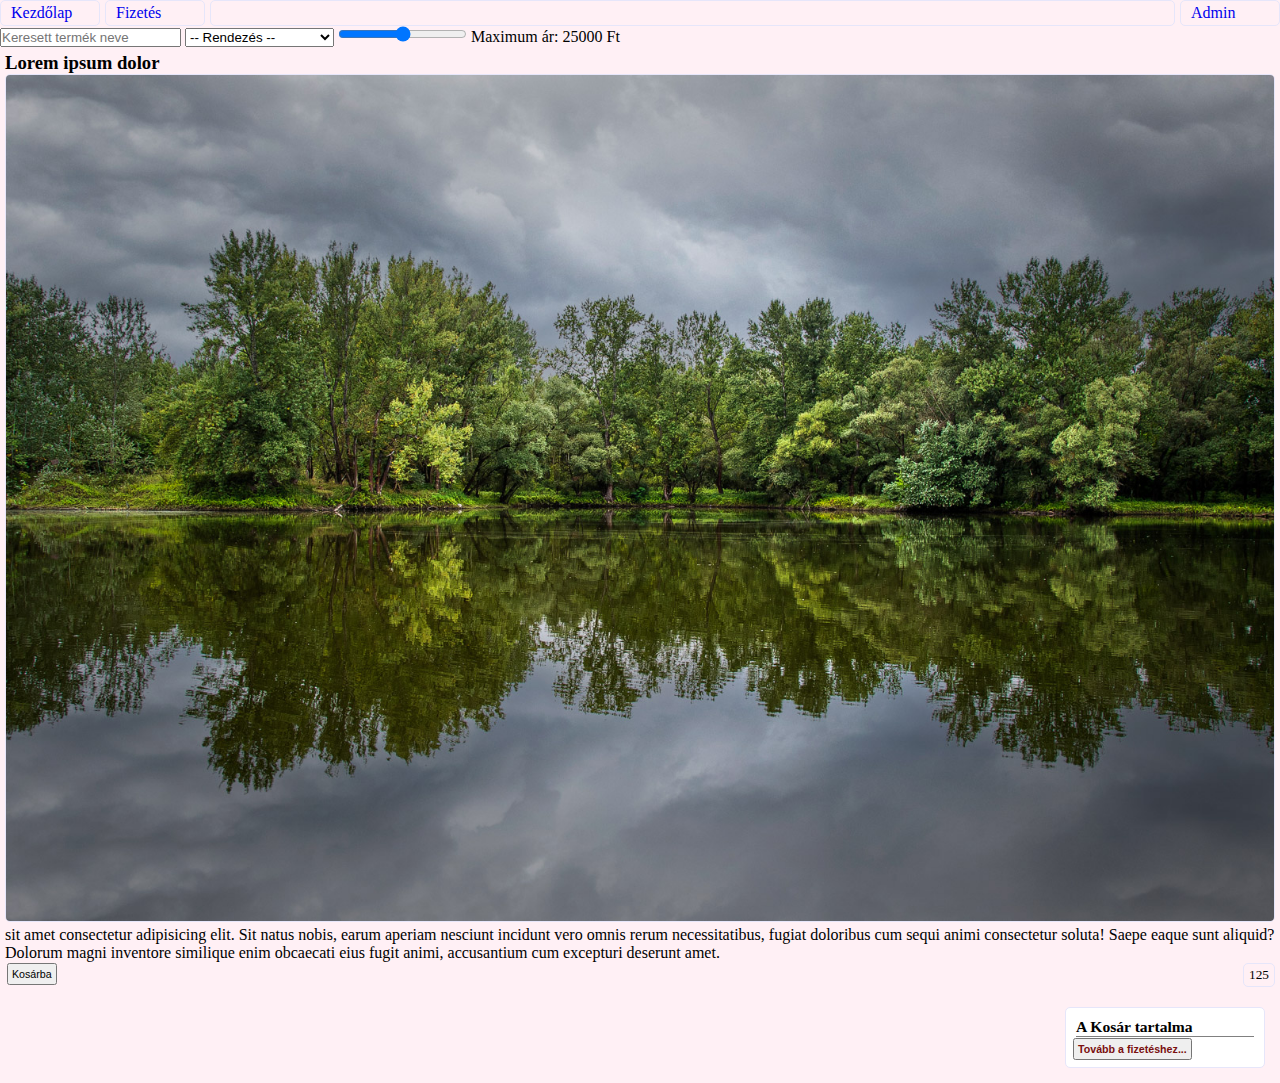
==== index.html @ 80596742 "elso" ====
<!DOCTYPE html>
<html lang="en">
  <head>
    <meta charset="UTF-8" />
    <meta http-equiv="X-UA-Compatible" content="IE=edge" />
    <meta name="viewport" content="width=device-width, initial-scale=1.0" />
    <link rel="stylesheet" href="  szerkezet.css" />
    <link rel="stylesheet" href="  kosar.css" />

    <link rel="stylesheet" href="termekek.css" />
    <script src="jquery-3.6.0.min.js"></script>
    <script src="ajax.js"></script>
    <script src="kosar.js"></script>
    <script src="termek.js"></script>

    <script src="script.js"></script>
    <title>Webáruház 1.0</title>
  </head>

  <body>
    <main>
      <header></header>
      <nav>
        <ul>
          <li><a href="index.html">Kezdőlap</a></li>
          <li><a href="fizetes.html">Fizetés</a></li>
          <li></li>
          <li><a href="admin.html">Admin</a></li>
        </ul>
      </nav>
      <form>
        <input type="text" id="nevKeres" placeholder="Keresett termék neve" />
        <select id="rendezes" name="rendezes">
            <option value="rendezes">-- Rendezés --</option>
          <option value="novekvo">Név szerint növekvő</option>
          <option value="csokkeno">Név szerint csökkenő</option>
        </select>
        <input type="range" id="ar" name="ar" min="0" max="50000" step=1000>
        <span id = "kivalasztottAr">Maximum ár: 25000 Ft</span>

        
      </form>
      <aside>
        <section id="sablon">
          <div class="termek">
            <h3 class="termeknev">Lorem ipsum dolor</h3>
            <img src="kepek/kep_1.jpeg" alt="" class="kep" />
            <p class="leiras">
              sit amet consectetur adipisicing elit. Sit natus nobis, earum
              aperiam nesciunt incidunt vero omnis rerum necessitatibus, fugiat
              doloribus cum sequi animi consectetur soluta! Saepe eaque sunt
              aliquid? Dolorum magni inventore similique enim obcaecati eius
              fugit animi, accusantium cum excepturi deserunt amet.
            </p>
            <button class="kosarba">Kosárba</button>
            <span class="ar">125</span>
          </div>
        </section>
      </aside>
      <article>
        <section class="termekek"></section>
        <section class="kosar">
          <h3>A Kosár tartalma</h3>
          <div id="kosaram"></div>
          <span id="osszar"></span>

          <a href="fizetes.html"
            ><button class="fizet">Tovább a fizetéshez...</button></a
          >
        </section>
      </article>
      <footer></footer>
    </main>
  </body>
</html>
---- szerkezet.css ----
* {
    margin: 0;
    padding: 0;
    box-sizing: border-box;
}
/************navigáció***************/
nav ul {
    display: grid;
    grid-template-columns: 100px 100px auto 100px;
    grid-gap: 5px;
    padding: 0px;
}
nav ul li {
    padding: 3px 10px;
    border: 1px solid lavender;
    border-radius: 5px;
    list-style-type: none;
}
nav ul li:hover {
    background: lavender;
}
nav ul a {
    text-decoration: none;
}
/***********oldalszerkezet**************/
main {
    /* min-width: 770px; */
    margin: auto;
    background-color: lavenderblush;
}
article {
    display: grid;
    grid-template-columns: 4fr 200px;
    padding: 15px;
    gap: 10px;
}
.kosar,
.termekek div {
    border: 1px solid lavender;
    background-color: white;
    border-radius: 5px;
}

/************JS ben használt osztályok*******************/
.kiemel {
    background-color: cadetblue;
    border: 3px solid rgb(28, 55, 56);
    border-radius: 5px;
}

/************reszponzivitás****************/
@media screen and (max-width: 770px) {
    article {
        grid-template-columns: auto;
    }
    .termekek {
        grid-template-columns: 1fr 1fr 1fr;
    }
}

@media screen and (max-width: 470px) {
    .termekek {
        grid-template-columns: 1fr;
    }
}
---- kosar.css ----
/*********** Kosár **********************/
.kosar {
    position: relative;
    padding: 10px;
    font-size: 10pt;
    padding-bottom: 30px;
}
.kosar span {
    text-align: right;
    float: right;
    padding-right: 50px;
    border-top: 1px solid gray;
    width: 100%;
    font-weight: bold;
    color: rgb(122, 16, 16);
}
.kosar table {
    width: 100%;
}
.kosar table tr td:nth-child(2) {
    text-align: right;
}
#kosaram button {
    font-size: 8pt;
    color: red;
    font-weight: bold;
    padding: 1px;
    background-color: white;
    border: 1px solid lavender;
    border-radius: 5px;
    width: 15px;
}
.fizet {
    font-weight: bold;
    color: rgb(122, 16, 16);
}
---- termekek.css ----
/**********termékek *******************/
.termekek {
    display: grid;
    grid-template-columns: 1fr 1fr 1fr 1fr;
    gap: 10px;
    /*  grid-template-rows: repeat(4, 200px);*/
}

.termek {
    position: relative;
    overflow: hidden;
    padding: 5px;
    font-size: 12pt;
    padding-bottom: 30px;
}
.termek span {
    position: absolute;
    bottom: 5px;
    right: 5px;
    border: 1px solid lavender;
    border-radius: 5px;
    font-size: 10pt;
    padding: 3px 5px;
}

.termek img {
    border: 1px solid lavender;
    border-radius: 5px;

    width: 100%;
}

.termek button,
.fizet {
    font-size: 8pt;
    padding: 3px;
    margin: 2px;

    position: absolute;
    left: 5px;
    bottom: 5px;
}
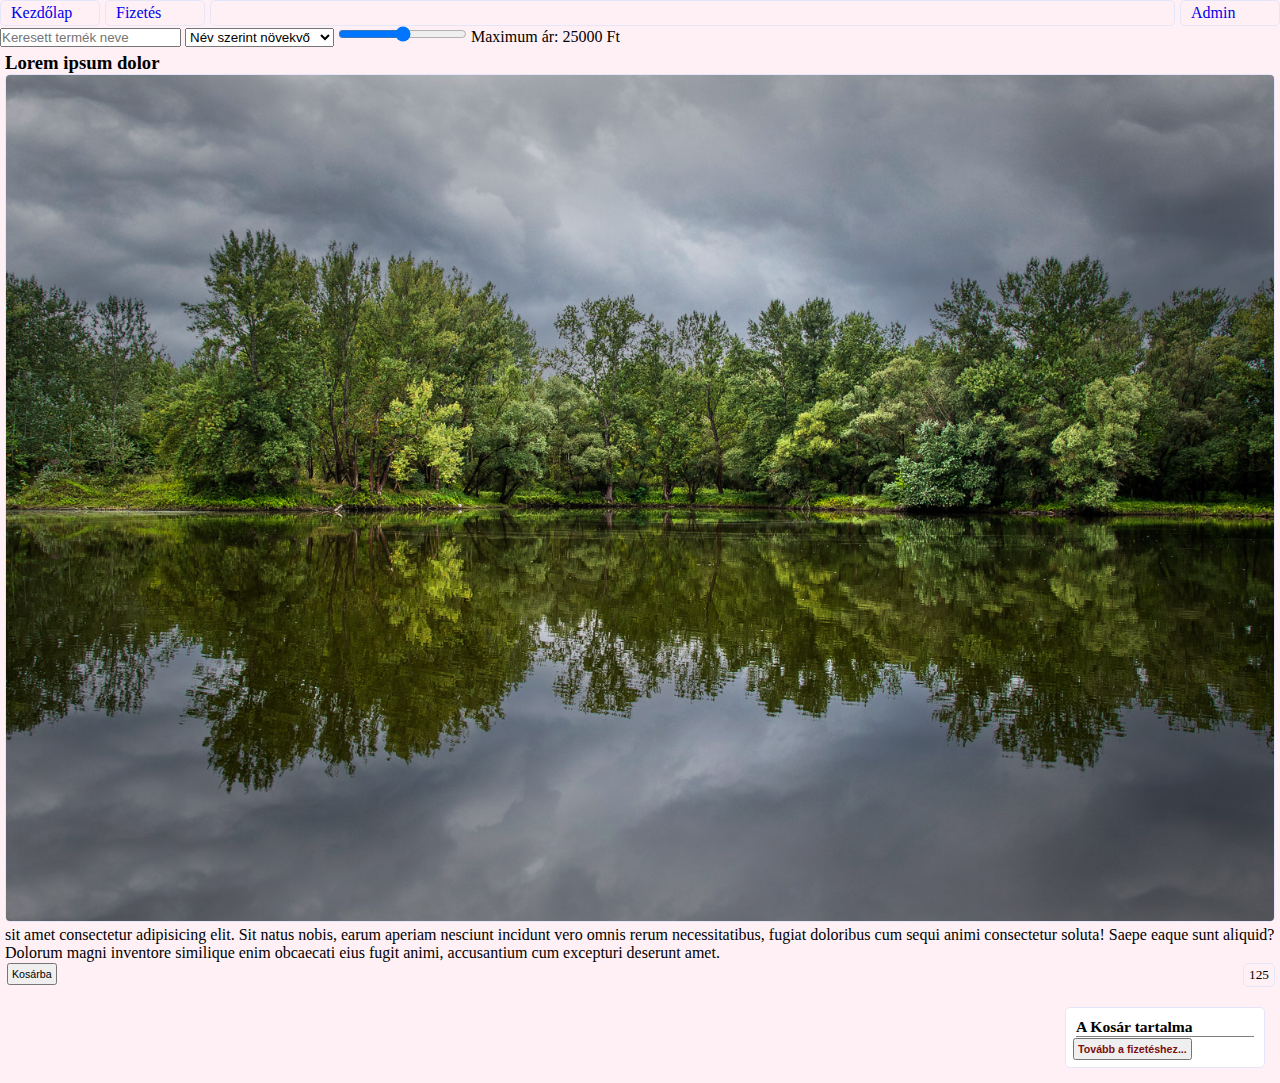
==== commit f90dd018: "Torles+Modositas" ====
--- a/index.html
+++ b/index.html
@@ -31,7 +31,6 @@
       <form>
         <input type="text" id="nevKeres" placeholder="Keresett termék neve" />
         <select id="rendezes" name="rendezes">
-            <option value="rendezes">-- Rendezés --</option>
           <option value="novekvo">Név szerint növekvő</option>
           <option value="csokkeno">Név szerint csökkenő</option>
         </select>
